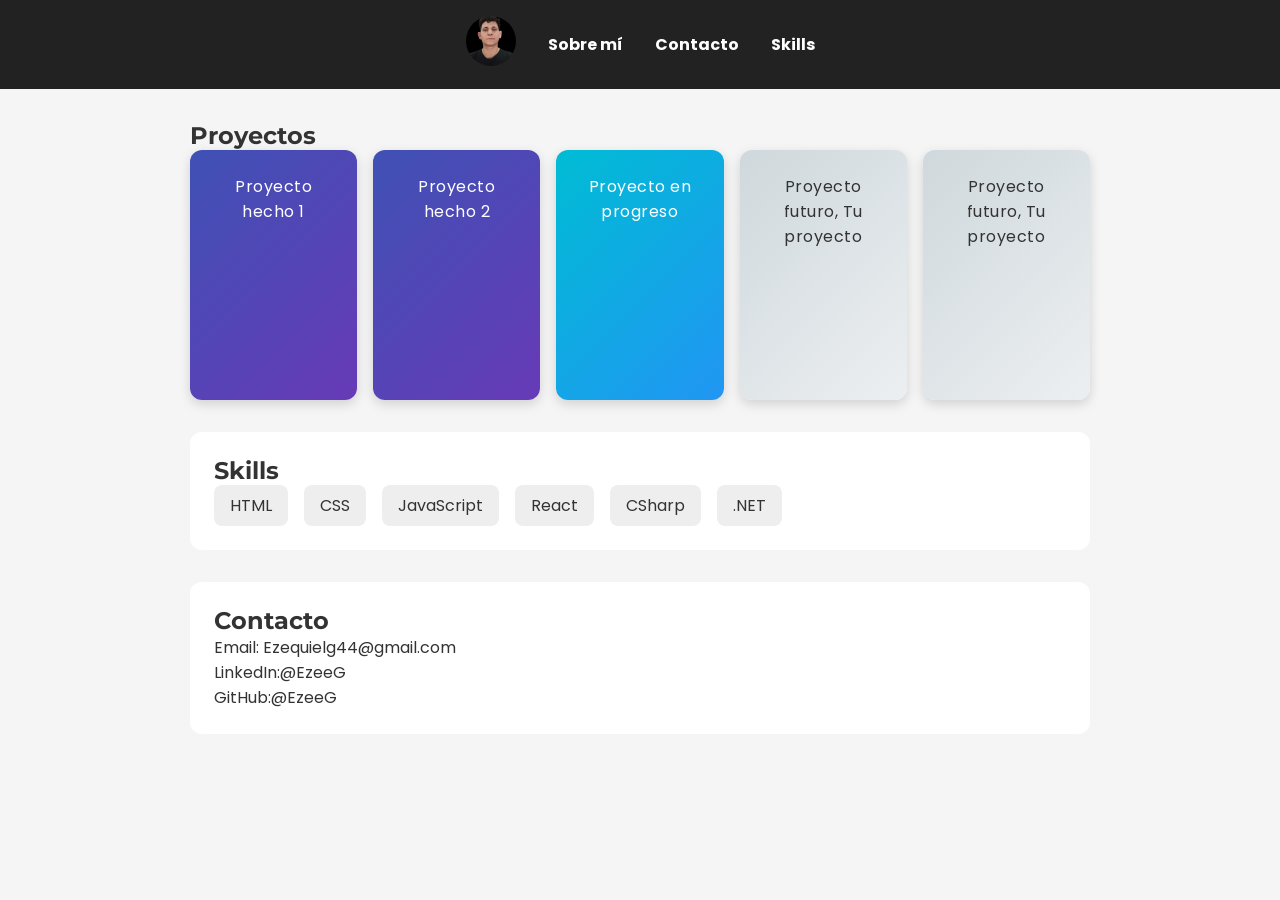
==== index.html @ 25b318d4 "inicio proyecto" ====
<!DOCTYPE html>
<html lang="es">

<head>
    <link href="https://fonts.googleapis.com/css2?family=Montserrat:wght@400;700&family=Poppins:wght@300;400;600&display=swap" rel="stylesheet">
    <meta name="viewport" content="width=device-width, initial-scale=1.0">
    <meta charset="UTF-8">
    <title>Mi Portfolio</title>
    <link rel="stylesheet" href="style.css">
</head>

<body>
    <!-- Header con navegación -->
    <header>
        <nav>
            <ul>
                <li class="nav-foto">
                    <img src="img\ezse.jpg" alt="Foto mía">
                    <div class="info-basica">
                        <h2>Ezequiel</h2>
                        <p>28 años, argentino, desarrollador de software/aplicaciones</p>
                    </div>
                </li>
                <li><a href="#sobre-mi">Sobre mí</a></li>
                <li><a href="#contacto">Contacto</a></li>
                <li><a href="#skills">Skills</a></li>
            </ul>
        </nav>
    </header>

    <!-- Sección sobre mí -->

    <!-- Sección proyectos -->
    <section id="proyectos">
        <h2>Proyectos</h2>
        <div class="proyectos-grid">
            <div class="proyecto hecho">Proyecto hecho 1</div>
            <div class="proyecto hecho">Proyecto hecho 2</div>
            <div class="proyecto progreso">Proyecto en progreso</div>
            <div class="proyecto futuro">Proyecto futuro, Tu proyecto</div>
            <div class="proyecto futuro">Proyecto futuro, Tu proyecto</div>
        </div>
    </section>

    <!-- Sección skills -->
    <section id="skills">
        <h2>Skills</h2>
        <ul>
            <li>HTML</li>
            <li>CSS</li>
            <li>JavaScript</li>
            <li>React</li>
            <li>CSharp</li>
            <li>.NET</li>
        </ul>
    </section>

    <!-- Sección contacto -->
    <section id="contacto">
        <h2>Contacto</h2>
        <p>Email: Ezequielg44@gmail.com</p>
        <p>LinkedIn:@EzeeG</p>
        <p>GitHub:@EzeeG</p>
    </section>
</body>

</html>
---- style.css ----
* {
  margin: 0;
  padding: 0;
  box-sizing: border-box;
}
h1, h2, h3 {
    font-family: 'Montserrat', sans-serif;
    font-weight: 700;
}


body {
  font-family: 'Poppins', sans-serif;
  background-color: #f5f5f5;
  color: #333;
}

/* Header y nav */
header {
  background-color: #222;
  padding: 1rem;
}
.nav-foto img {
  width: 50px;
  height: 50px;
  border-radius: 50%;
  cursor: pointer;
}
.nav-foto .info-basica {
    position: absolute;
    background-color: #fff;
    padding: 1rem;
    border-radius: 8px;
    top: auto;
    left: auto;
    box-shadow: 0 2px 5px rgba(0,0,0,0.1);
}
.nav-foto:hover .info-basica {
  display: block;
}
header nav ul {
  display: flex;
  justify-content: center;
  list-style: none;
  align-items: center;
}

header nav ul li {
  margin: 0 1rem;
}

header nav ul li a {
  color: #fff;
  text-decoration: none;
  font-weight: bold;
}
.foto img {
  width: 150px;
  height: 150px;
  border-radius: 50%;
  margin-right: 2rem;;
}
.info-basica {
  display: none;
}

.foto:hover + .info-basica {
  display: block;
}


/* Proyectos */
:root {
  --hecho: linear-gradient(135deg, #3f51b5, #673ab7);     
  --progreso: linear-gradient(135deg, #00bcd4, #2196f3); 
  --futuro: linear-gradient(135deg, #cfd8dc, #eceff1);   
  --contratar: linear-gradient(135deg, #ff9800, #e91e63);
}

.proyecto.hecho {
  background: var(--hecho);
  color: #fff;
}

.proyecto.progreso {
  background: var(--progreso);
  color: #fff;
}

.proyecto.futuro {
  background: var(--futuro);
  color: #333;
}

.proyecto.contratar {
  background: var(--contratar);
  color: #fff;
  font-weight: bold;
  transform: scale(1);
  transition: transform 0.3s ease;
}

.proyecto.contratar:hover {
  transform: scale(1.05);
}
.proyecto:hover {
  transform: translateY(-5px);
  box-shadow: 0 8px 20px rgba(0,0,0,0.25);
}

#proyectos {
  max-width: 900px;
  margin: 2rem auto;
  
}

.proyectos-grid {
  display: grid;
  grid-template-columns: repeat(auto-fit, minmax(140px, 1fr));
  grid-template-rows: auto;
  gap: 1rem;
  min-height: 250px;
  width: 100%;
}

.proyecto {
  background-color: #fff;
  border-radius: 12px;
  padding: 1.5rem;
  text-align: center;
  font-family: 'Poppins', sans-serif;
  font-size: 1rem;
  letter-spacing: 0.5px;
  box-shadow: 0 4px 12px rgba(0,0,0,0.15);
  transition: transform 0.3s ease, box-shadow 0.3s ease, color 0.3s ease;
}


.proyecto.hecho {
  background: var(--hecho);
  color: #fff;
}

.proyecto.progreso {
  background: var(--progreso);
  color: #fff;
}

.proyecto.futuro {
  background: var(--futuro);
  color: #333;
}

/* Animación hover general */
.proyecto:hover {
  transform: translateY(-5px);
  box-shadow: 0 8px 20px rgba(0,0,0,0.25);
  color: #f0f0f0; /* efecto glow en el texto */
}
/* Skills */
#skills {
  max-width: 900px;
  margin: 2rem auto;
  background-color: #fff;
  padding: 1.5rem;
  border-radius: 12px;
}

#skills ul {
  list-style: none;
  display: flex;
  flex-wrap: wrap;
  gap: 1rem;
}

#skills li {
  background-color: #eee;
  padding: 0.5rem 1rem;
  border-radius: 8px;
}

/* Contacto */
#contacto {
  max-width: 900px;
  margin: 2rem auto;
  background-color: #fff;
  padding: 1.5rem;
  border-radius: 12px;
}
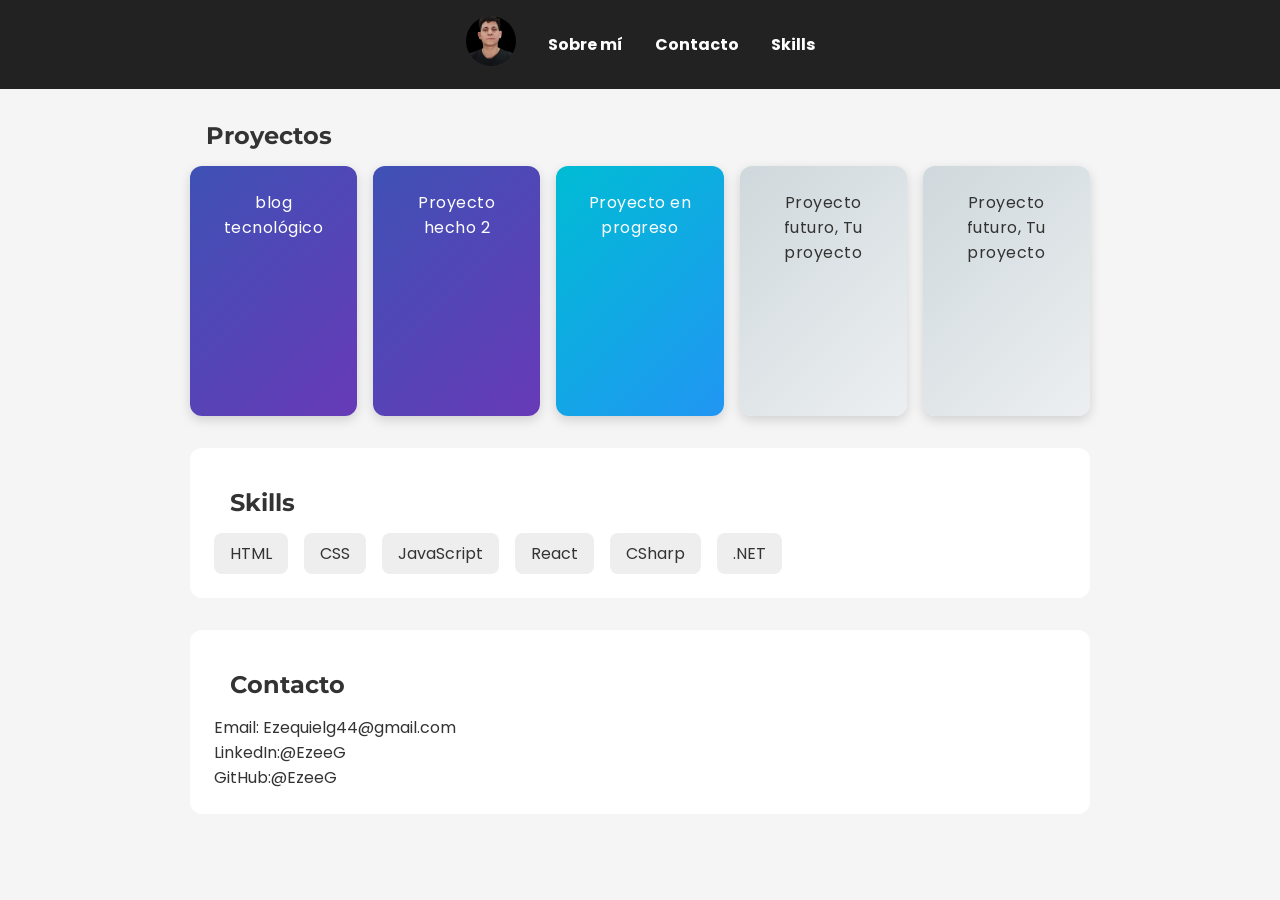
==== commit 0adc1780: "cambio de estilo del portafolio y se agrego un proyecto" ====
--- a/index.html
+++ b/index.html
@@ -7,10 +7,10 @@
     <meta charset="UTF-8">
     <title>Mi Portfolio</title>
     <link rel="stylesheet" href="style.css">
+    <base target="_blank"">
 </head>
 
 <body>
-    <!-- Header con navegación -->
     <header>
         <nav>
             <ul>
@@ -21,20 +21,21 @@
                         <p>28 años, argentino, desarrollador de software/aplicaciones</p>
                     </div>
                 </li>
-                <li><a href="#sobre-mi">Sobre mí</a></li>
-                <li><a href="#contacto">Contacto</a></li>
-                <li><a href="#skills">Skills</a></li>
+                <li><a href="#sobre-mi" target="_self">Sobre mí</a></li>
+                <li><a href="#contacto" target="_self">Contacto</a></li>
+                <li><a href="#skills" target="_self">Skills</a></li>
             </ul>
         </nav>
     </header>
 
-    <!-- Sección sobre mí -->
 
-    <!-- Sección proyectos -->
     <section id="proyectos">
         <h2>Proyectos</h2>
         <div class="proyectos-grid">
-            <div class="proyecto hecho">Proyecto hecho 1</div>
+            
+            <a href="blog\index.html" style="display: block; text-decoration: none;" class="proyecto hecho">
+            <div>blog tecnológico</div>
+            </a>
             <div class="proyecto hecho">Proyecto hecho 2</div>
             <div class="proyecto progreso">Proyecto en progreso</div>
             <div class="proyecto futuro">Proyecto futuro, Tu proyecto</div>
@@ -42,7 +43,6 @@
         </div>
     </section>
 
-    <!-- Sección skills -->
     <section id="skills">
         <h2>Skills</h2>
         <ul>
@@ -54,8 +54,7 @@
             <li>.NET</li>
         </ul>
     </section>
-
-    <!-- Sección contacto -->
+    
     <section id="contacto">
         <h2>Contacto</h2>
         <p>Email: Ezequielg44@gmail.com</p>
--- a/style.css
+++ b/style.css
@@ -6,6 +6,7 @@
 h1, h2, h3 {
     font-family: 'Montserrat', sans-serif;
     font-weight: 700;
+    margin: 1rem;
 }
 
 
@@ -15,7 +16,6 @@
   color: #333;
 }
 
-/* Header y nav */
 header {
   background-color: #222;
   padding: 1rem;
@@ -68,8 +68,6 @@
   display: block;
 }
 
-
-/* Proyectos */
 :root {
   --hecho: linear-gradient(135deg, #3f51b5, #673ab7);     
   --progreso: linear-gradient(135deg, #00bcd4, #2196f3); 
@@ -92,17 +90,7 @@
   color: #333;
 }
 
-.proyecto.contratar {
-  background: var(--contratar);
-  color: #fff;
-  font-weight: bold;
-  transform: scale(1);
-  transition: transform 0.3s ease;
-}
 
-.proyecto.contratar:hover {
-  transform: scale(1.05);
-}
 .proyecto:hover {
   transform: translateY(-5px);
   box-shadow: 0 8px 20px rgba(0,0,0,0.25);
@@ -151,13 +139,12 @@
   color: #333;
 }
 
-/* Animación hover general */
 .proyecto:hover {
   transform: translateY(-5px);
   box-shadow: 0 8px 20px rgba(0,0,0,0.25);
   color: #f0f0f0; /* efecto glow en el texto */
 }
-/* Skills */
+
 #skills {
   max-width: 900px;
   margin: 2rem auto;
@@ -179,7 +166,7 @@
   border-radius: 8px;
 }
 
-/* Contacto */
+
 #contacto {
   max-width: 900px;
   margin: 2rem auto;
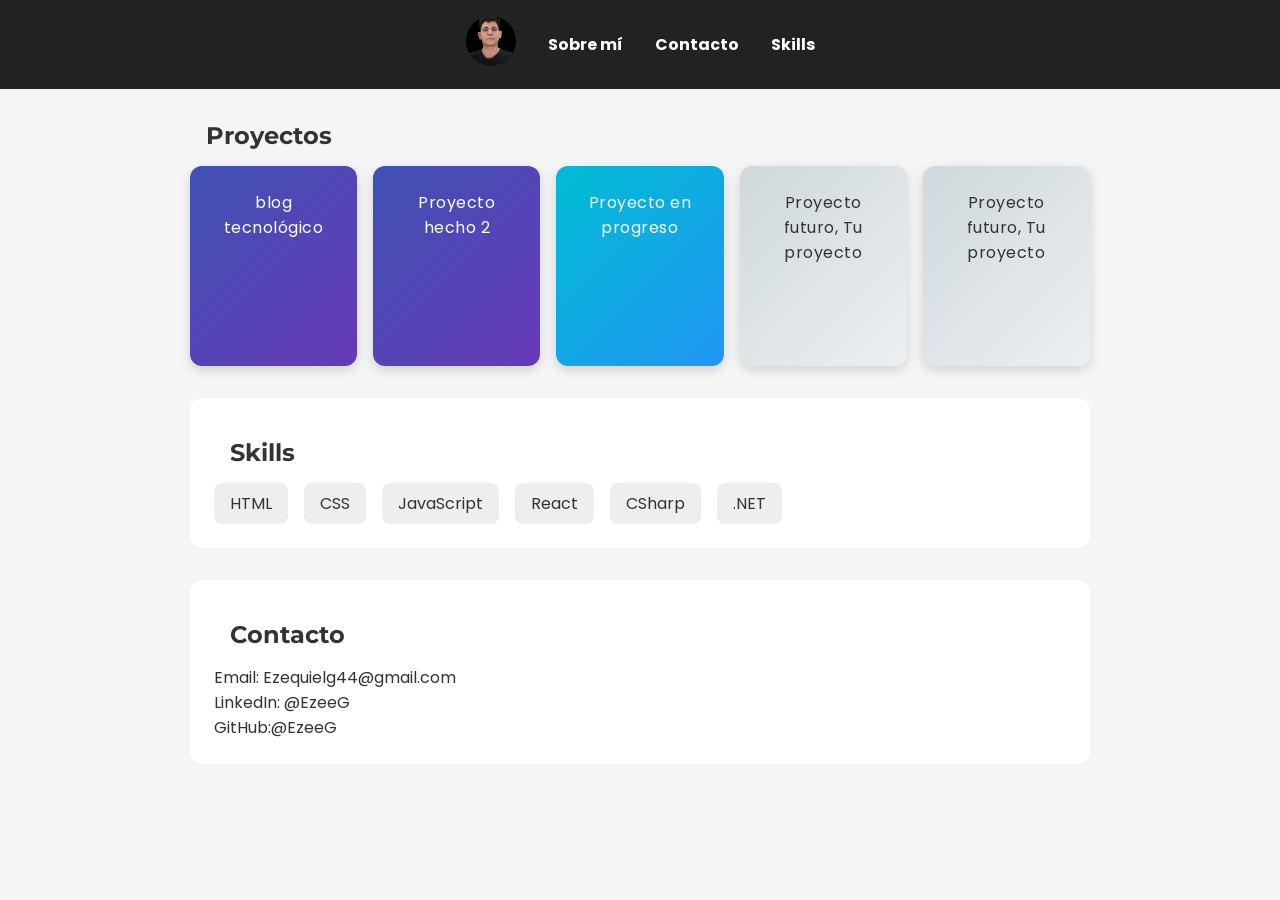
==== commit 1643ff10: "correccion de accesibilidad y estilos" ====
--- a/index.html
+++ b/index.html
@@ -21,9 +21,9 @@
                         <p>28 años, argentino, desarrollador de software/aplicaciones</p>
                     </div>
                 </li>
-                <li><a href="#sobre-mi" target="_self">Sobre mí</a></li>
-                <li><a href="#contacto" target="_self">Contacto</a></li>
-                <li><a href="#skills" target="_self">Skills</a></li>
+                <li class="nav_li"><a href="#sobre-mi" target="_self">Sobre mí</a></li>
+                <li class="nav_li"><a href="#contacto" target="_self">Contacto</a></li>
+                <li class="nav_li"><a href="#skills" target="_self">Skills</a></li>
             </ul>
         </nav>
     </header>
@@ -58,8 +58,8 @@
     <section id="contacto">
         <h2>Contacto</h2>
         <p>Email: Ezequielg44@gmail.com</p>
-        <p>LinkedIn:@EzeeG</p>
-        <p>GitHub:@EzeeG</p>
+        <p>LinkedIn: <a href="https://www.linkedin.com/in/ezeeg/" style="color: inherit; text-decoration: none;">@EzeeG</a></p>
+        <p>GitHub:<a href="https://github.com/EzeeG" style="color: inherit; text-decoration: none;">@EzeeG</a></p>
     </section>
 </body>
 
--- a/style.css
+++ b/style.css
@@ -20,6 +20,7 @@
   background-color: #222;
   padding: 1rem;
 }
+
 .nav-foto img {
   width: 50px;
   height: 50px;
@@ -27,13 +28,13 @@
   cursor: pointer;
 }
 .nav-foto .info-basica {
-    position: absolute;
-    background-color: #fff;
-    padding: 1rem;
-    border-radius: 8px;
-    top: auto;
-    left: auto;
-    box-shadow: 0 2px 5px rgba(0,0,0,0.1);
+  position: absolute;
+  background-color: #fff;
+  padding: 1rem;
+  border-radius: 8px;
+  top: auto;
+  left: auto;
+  box-shadow: 0 2px 5px rgba(0,0,0,0.1);
 }
 .nav-foto:hover .info-basica {
   display: block;
@@ -54,6 +55,11 @@
   text-decoration: none;
   font-weight: bold;
 }
+
+.nav_li:hover {
+  text-shadow: #cfd8dc 0px 0px 8px;
+}
+
 .foto img {
   width: 150px;
   height: 150px;
@@ -67,6 +73,16 @@
 .foto:hover + .info-basica {
   display: block;
 }
+@media (max-width: 400px) {
+  header nav ul {
+    flex-direction: column;
+    gap: 0.5rem;
+  }
+  .foto img {
+    margin: 0 auto;
+    display: block;
+  }
+}
 
 :root {
   --hecho: linear-gradient(135deg, #3f51b5, #673ab7);     
@@ -75,39 +91,19 @@
   --contratar: linear-gradient(135deg, #ff9800, #e91e63);
 }
 
-.proyecto.hecho {
-  background: var(--hecho);
-  color: #fff;
-}
-
-.proyecto.progreso {
-  background: var(--progreso);
-  color: #fff;
-}
-
-.proyecto.futuro {
-  background: var(--futuro);
-  color: #333;
-}
-
-
-.proyecto:hover {
-  transform: translateY(-5px);
-  box-shadow: 0 8px 20px rgba(0,0,0,0.25);
-}
-
 #proyectos {
   max-width: 900px;
   margin: 2rem auto;
-  
 }
 
 .proyectos-grid {
   display: grid;
   grid-template-columns: repeat(auto-fit, minmax(140px, 1fr));
   grid-template-rows: auto;
+  align-items: stretch;
   gap: 1rem;
-  min-height: 250px;
+  min-height: 200px;
+  height: 100%;
   width: 100%;
 }
 
@@ -142,7 +138,19 @@
 .proyecto:hover {
   transform: translateY(-5px);
   box-shadow: 0 8px 20px rgba(0,0,0,0.25);
-  color: #f0f0f0; /* efecto glow en el texto */
+  text-shadow: 0 0 8px rgba(255,255,255,0.6);
+}
+@media (max-width: 400px) {
+  #proyectos {
+    min-height: 180px;
+    font-size: 0.9rem;
+    padding: 1rem;
+    text-align: center;
+  }
+  .proyectos-grid {
+    grid-template-columns: 1fr;
+    gap: 0.5rem;
+  }
 }
 
 #skills {
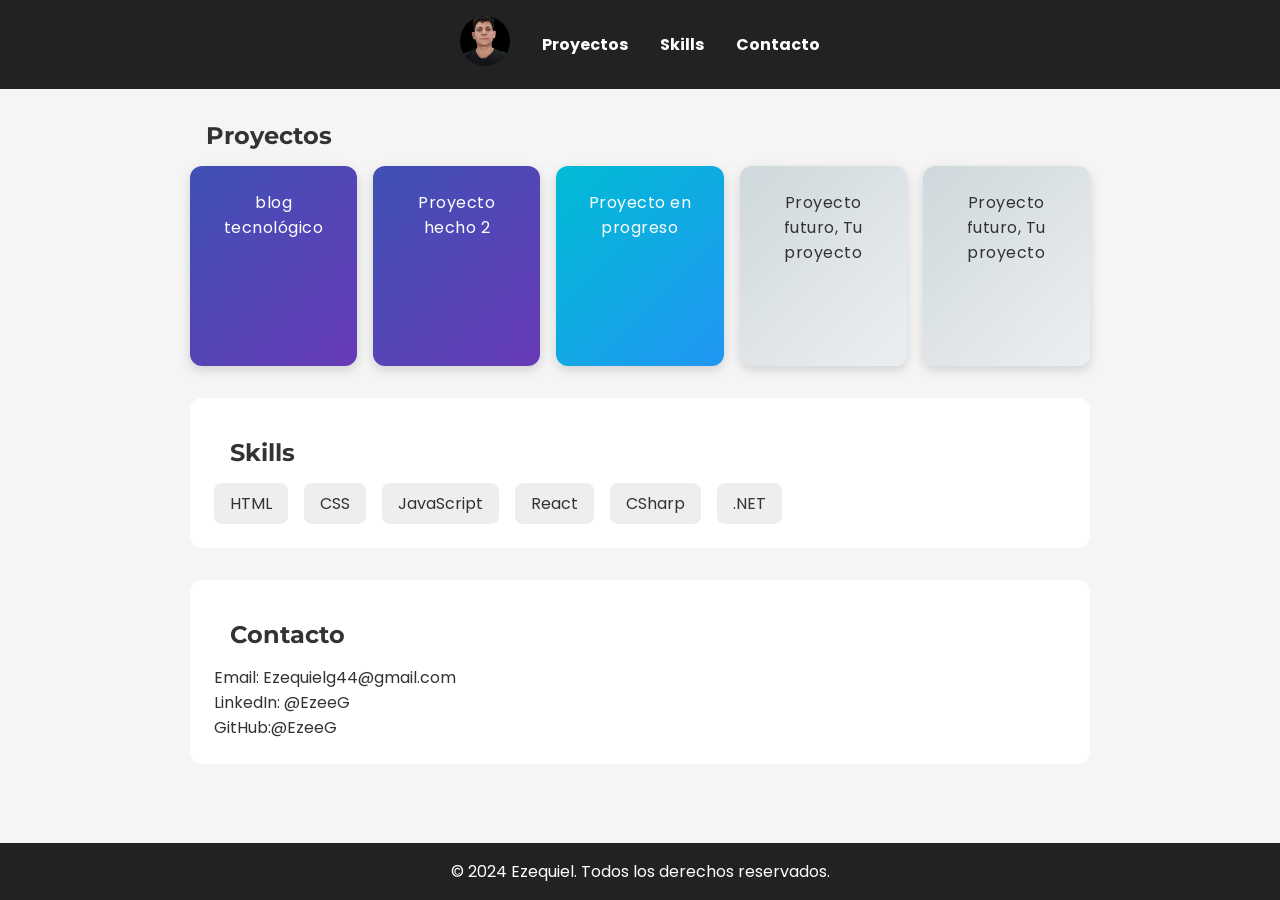
==== commit b07e87df: "mas mejoras de desing y estilo, elimine redundancias en el codigo" ====
--- a/index.html
+++ b/index.html
@@ -7,7 +7,7 @@
     <meta charset="UTF-8">
     <title>Mi Portfolio</title>
     <link rel="stylesheet" href="style.css">
-    <base target="_blank"">
+    <base target="_blank">
 </head>
 
 <body>
@@ -15,20 +15,20 @@
         <nav>
             <ul>
                 <li class="nav-foto">
-                    <img src="img\ezse.jpg" alt="Foto mía">
+                    <img src="img/ezse.jpg" alt="Foto mía">
                     <div class="info-basica">
                         <h2>Ezequiel</h2>
                         <p>28 años, argentino, desarrollador de software/aplicaciones</p>
                     </div>
                 </li>
-                <li class="nav_li"><a href="#sobre-mi" target="_self">Sobre mí</a></li>
+                <li class="nav_li"><a href="#proyectos" target="_self">Proyectos</a></li>
+                <li class="nav_li"><a href="#skills" target="_self">Skills</a></li>
                 <li class="nav_li"><a href="#contacto" target="_self">Contacto</a></li>
-                <li class="nav_li"><a href="#skills" target="_self">Skills</a></li>
             </ul>
         </nav>
     </header>
 
-
+<main>
     <section id="proyectos">
         <h2>Proyectos</h2>
         <div class="proyectos-grid">
@@ -61,6 +61,11 @@
         <p>LinkedIn: <a href="https://www.linkedin.com/in/ezeeg/" style="color: inherit; text-decoration: none;">@EzeeG</a></p>
         <p>GitHub:<a href="https://github.com/EzeeG" style="color: inherit; text-decoration: none;">@EzeeG</a></p>
     </section>
+    </main>
+    <footer>
+        <p>&copy; 2024 Ezequiel. Todos los derechos reservados.</p>
+    </footer>
+
 </body>
 
 </html>
--- a/style.css
+++ b/style.css
@@ -1,3 +1,10 @@
+:root {
+  --hecho: linear-gradient(135deg, #3f51b5, #673ab7);     
+  --progreso: linear-gradient(135deg, #00bcd4, #2196f3); 
+  --futuro: linear-gradient(135deg, #cfd8dc, #eceff1);   
+  --contratar: linear-gradient(135deg, #ff9800, #e91e63);
+}
+
 * {
   margin: 0;
   padding: 0;
@@ -8,7 +15,16 @@
     font-weight: 700;
     margin: 1rem;
 }
-
+html, body {
+  height: 100%;
+  margin: 0;
+  display: flex;
+  flex-direction: column;
+}
+main {
+  flex: 1;
+  display: block;
+}
 
 body {
   font-family: 'Poppins', sans-serif;
@@ -60,36 +76,19 @@
   text-shadow: #cfd8dc 0px 0px 8px;
 }
 
-.foto img {
-  width: 150px;
-  height: 150px;
-  border-radius: 50%;
-  margin-right: 2rem;;
-}
 .info-basica {
   display: none;
 }
 
-.foto:hover + .info-basica {
-  display: block;
-}
+
 @media (max-width: 400px) {
   header nav ul {
     flex-direction: column;
     gap: 0.5rem;
   }
-  .foto img {
-    margin: 0 auto;
-    display: block;
-  }
 }
 
-:root {
-  --hecho: linear-gradient(135deg, #3f51b5, #673ab7);     
-  --progreso: linear-gradient(135deg, #00bcd4, #2196f3); 
-  --futuro: linear-gradient(135deg, #cfd8dc, #eceff1);   
-  --contratar: linear-gradient(135deg, #ff9800, #e91e63);
-}
+
 
 #proyectos {
   max-width: 900px;
@@ -181,4 +180,13 @@
   background-color: #fff;
   padding: 1.5rem;
   border-radius: 12px;
+}
+footer {
+  text-align: center;
+  padding: 1rem;
+  background-color: #222;
+  color: #fff;
+  margin-top: 2rem;
+  position: relative;
+  
 }
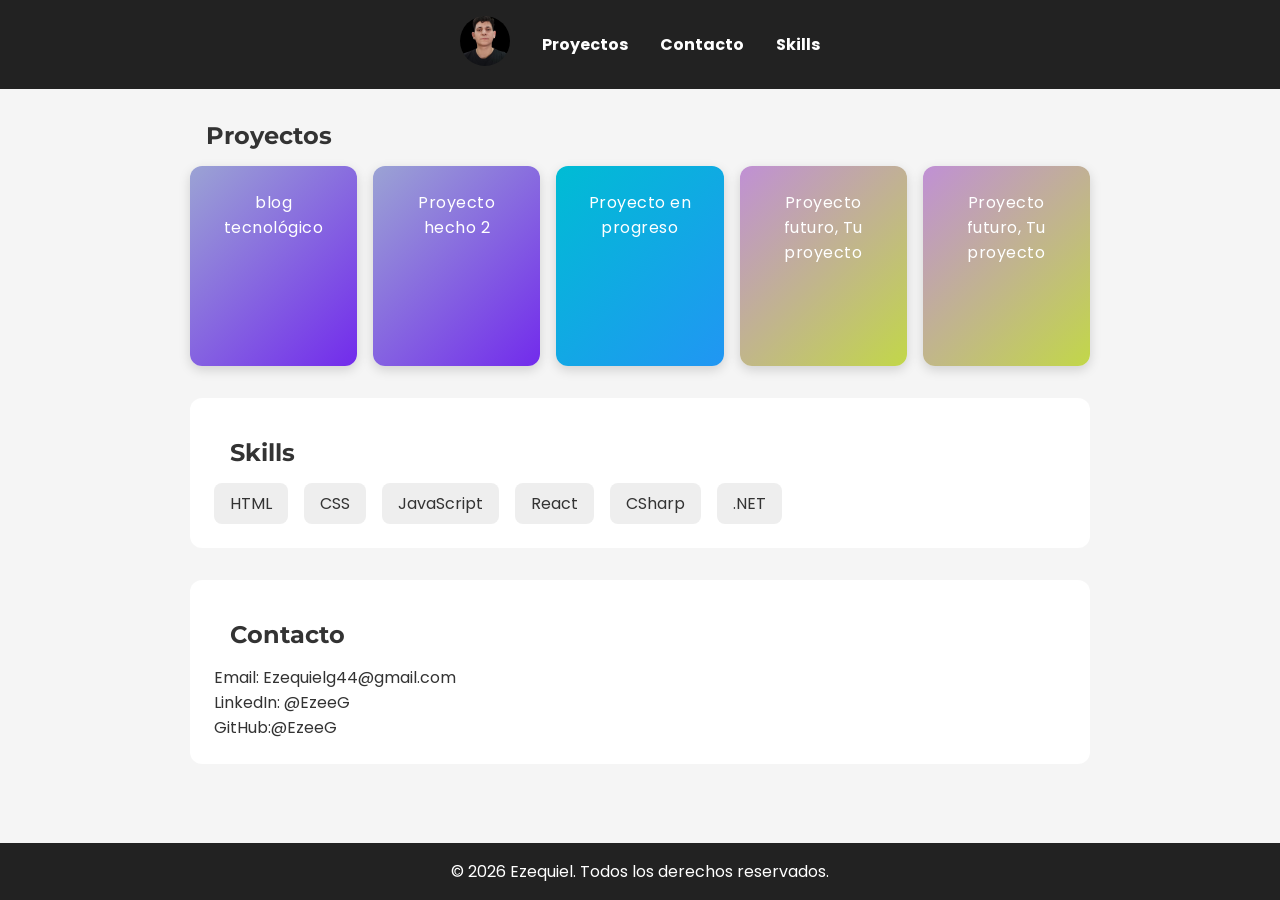
==== commit 6e667c9e: "footer y otros arreglos" ====
--- a/index.html
+++ b/index.html
@@ -18,12 +18,12 @@
                     <img src="img/ezse.jpg" alt="Foto mía">
                     <div class="info-basica">
                         <h2>Ezequiel</h2>
-                        <p>28 años, argentino, desarrollador de software/aplicaciones</p>
+                        <p>28 años, argentino, desarrollador de software/web</p>
                     </div>
                 </li>
                 <li class="nav_li"><a href="#proyectos" target="_self">Proyectos</a></li>
+                <li class="nav_li"><a href="#contacto" target="_self">Contacto</a></li>
                 <li class="nav_li"><a href="#skills" target="_self">Skills</a></li>
-                <li class="nav_li"><a href="#contacto" target="_self">Contacto</a></li>
             </ul>
         </nav>
     </header>
@@ -33,7 +33,7 @@
         <h2>Proyectos</h2>
         <div class="proyectos-grid">
             
-            <a href="blog\index.html" style="display: block; text-decoration: none;" class="proyecto hecho">
+            <a href="blog/index.html" style="display: block; text-decoration: none;" class="proyecto hecho">
             <div>blog tecnológico</div>
             </a>
             <div class="proyecto hecho">Proyecto hecho 2</div>
@@ -63,7 +63,7 @@
     </section>
     </main>
     <footer>
-        <p>&copy; 2024 Ezequiel. Todos los derechos reservados.</p>
+        <p> &copy; 2026 Ezequiel. Todos los derechos reservados.</p>
     </footer>
 
 </body>
--- a/style.css
+++ b/style.css
@@ -1,8 +1,7 @@
 :root {
-  --hecho: linear-gradient(135deg, #3f51b5, #673ab7);     
-  --progreso: linear-gradient(135deg, #00bcd4, #2196f3); 
-  --futuro: linear-gradient(135deg, #cfd8dc, #eceff1);   
-  --contratar: linear-gradient(135deg, #ff9800, #e91e63);
+  --hecho: linear-gradient(135deg, #9ba3d4, #722bec);     
+  --progreso: linear-gradient(135deg, #00bcd4, #2196f3);   
+  --futuro: linear-gradient(135deg, #c090d5, #c2d749);
 }
 
 * {
@@ -72,7 +71,7 @@
   font-weight: bold;
 }
 
-.nav_li:hover {
+.nav_li:hover a {
   text-shadow: #cfd8dc 0px 0px 8px;
 }
 
@@ -131,7 +130,7 @@
 
 .proyecto.futuro {
   background: var(--futuro);
-  color: #333;
+  color: #fff;
 }
 
 .proyecto:hover {
